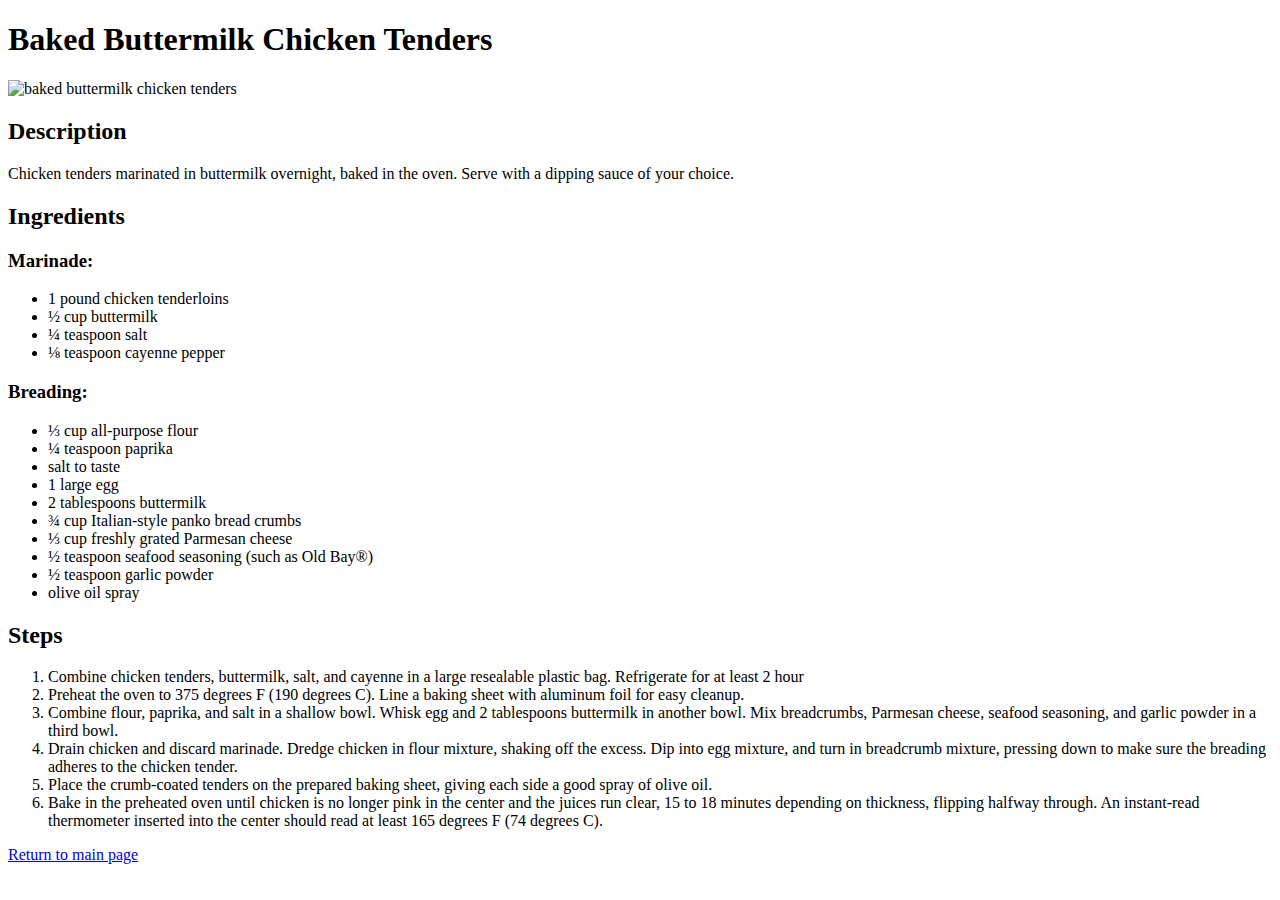
==== recipes/baked-buttermilk-chicken.html @ 5fb69dfd "Edit index for css and change file path for recipes" ====
<!DOCTYPE html>
<html lang="eng">
    <head>
        <meta charset="utf-8">
        <link rel="stylesheet" href="../style.css">
    </head>
    <body>
        <h1>Baked Buttermilk Chicken Tenders</h1>
        <img src="../img/baked-buttermilk-chicken.webp" alt="baked buttermilk chicken tenders">
        <h2>Description</h2>
        <p>Chicken tenders marinated in buttermilk overnight, baked in the oven. Serve with a dipping sauce of your choice.</p>
        <h2>Ingredients</h2>
        <h3>Marinade:</h3>
        <ul>
            <li>1 pound chicken tenderloins</li>
            <li>½ cup buttermilk</li>
            <li>¼ teaspoon salt</li>
            <li>⅛ teaspoon cayenne pepper</li>
        </ul>
        <h3>Breading:</h3>
        <ul>
            <li>⅓ cup all-purpose flour</li>
            <li>¼ teaspoon paprika</li>
            <li>salt to taste</li>
            <li>1 large egg</li>
            <li>2 tablespoons buttermilk</li>
            <li>¾ cup Italian-style panko bread crumbs</li>
            <li>⅓ cup freshly grated Parmesan cheese</li>
            <li>½ teaspoon seafood seasoning (such as Old Bay®)</li>
            <li>½ teaspoon garlic powder</li>
            <li>olive oil spray</li>
        </ul>
        <h2>Steps</h2>
        <ol>
            <li>Combine chicken tenders, buttermilk, salt, and cayenne in a large resealable plastic bag. Refrigerate for at least 2 hour</li>
            <li>Preheat the oven to 375 degrees F (190 degrees C). Line a baking sheet with aluminum foil for easy cleanup.</li>
            <li>Combine flour, paprika, and salt in a shallow bowl. Whisk egg and 2 tablespoons buttermilk in another bowl. Mix breadcrumbs, Parmesan cheese, seafood seasoning, and garlic powder in a third bowl.</li>
            <li>Drain chicken and discard marinade. Dredge chicken in flour mixture, shaking off the excess. Dip into egg mixture, and turn in breadcrumb mixture, pressing down to make sure the breading adheres to the chicken tender.</li>
            <li>Place the crumb-coated tenders on the prepared baking sheet, giving each side a good spray of olive oil.</li>
            <li>Bake in the preheated oven until chicken is no longer pink in the center and the juices run clear, 15 to 18 minutes depending on thickness, flipping halfway through. An instant-read thermometer inserted into the center should read at least 165 degrees F (74 degrees C).</li>
        </ol>
        <a href="../index.html">Return to main page</a>
    </body>
</html>
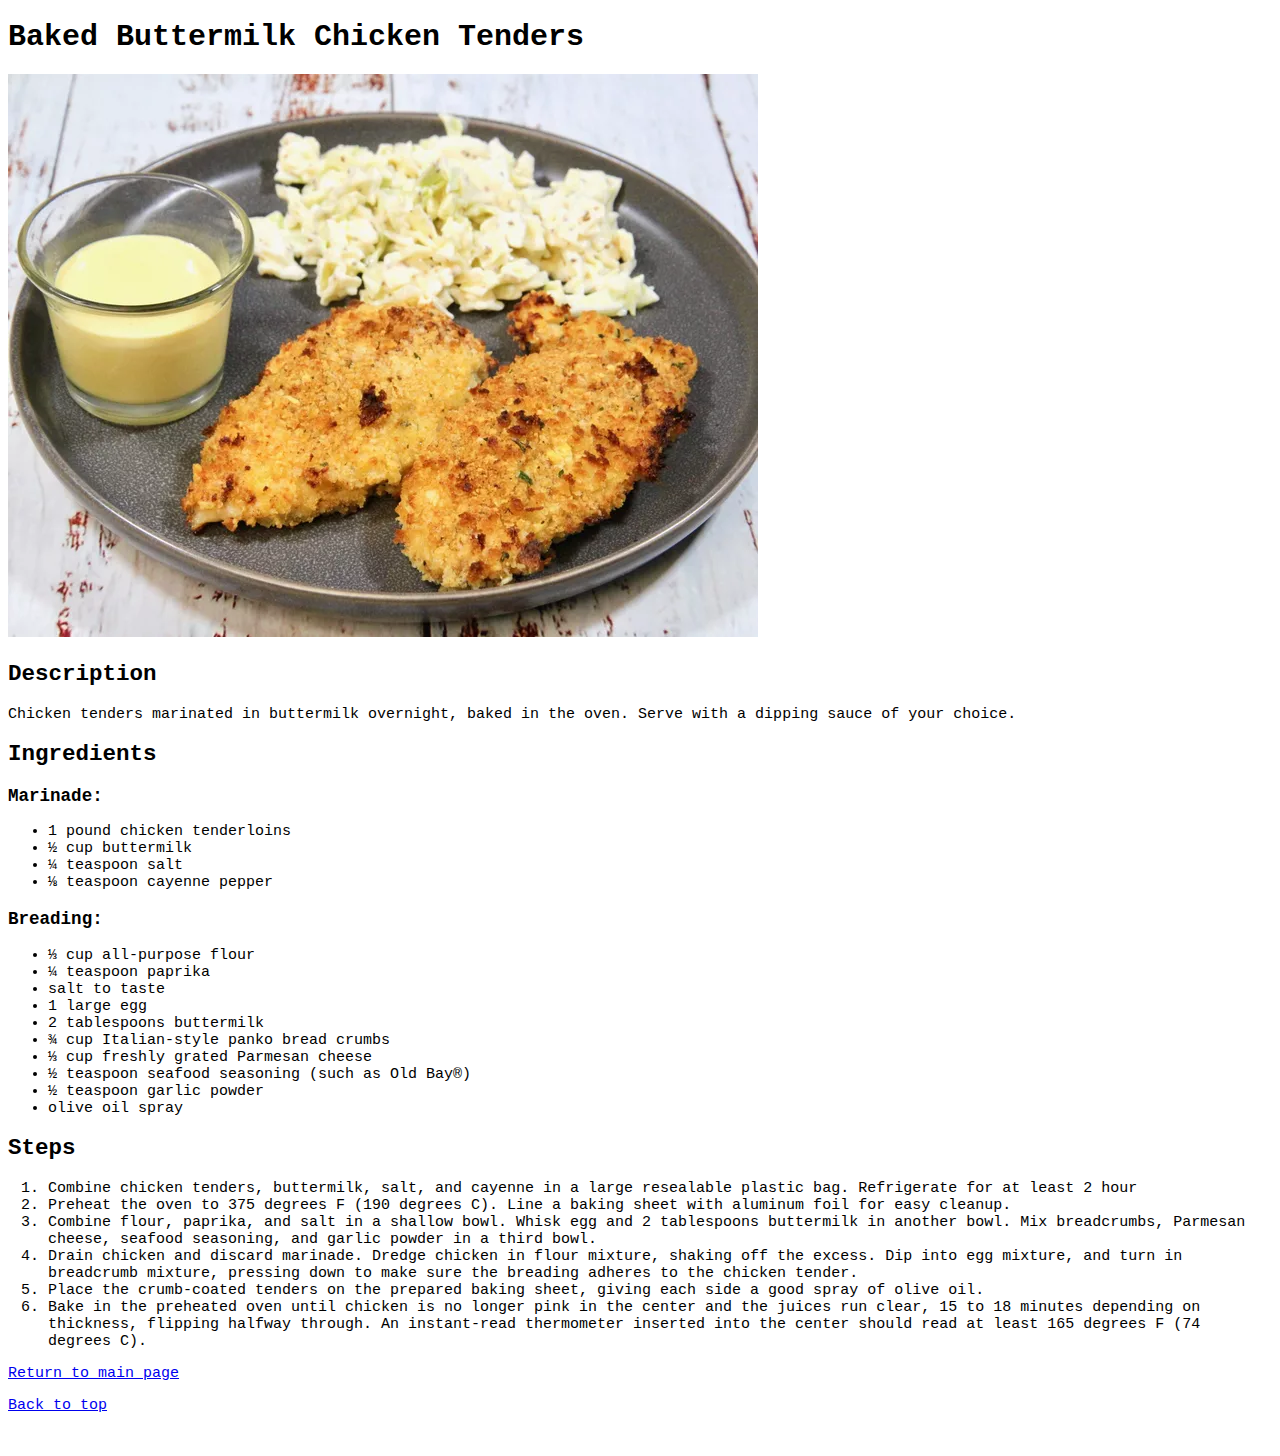
==== commit 2c36d061: "Add return to top link" ====
--- a/recipes/baked-buttermilk-chicken.html
+++ b/recipes/baked-buttermilk-chicken.html
@@ -5,7 +5,7 @@
         <link rel="stylesheet" href="../style.css">
     </head>
     <body>
-        <h1>Baked Buttermilk Chicken Tenders</h1>
+        <h1 id="header">Baked Buttermilk Chicken Tenders</h1>
         <img src="../img/baked-buttermilk-chicken.webp" alt="baked buttermilk chicken tenders">
         <h2>Description</h2>
         <p>Chicken tenders marinated in buttermilk overnight, baked in the oven. Serve with a dipping sauce of your choice.</p>
@@ -40,5 +40,6 @@
             <li>Bake in the preheated oven until chicken is no longer pink in the center and the juices run clear, 15 to 18 minutes depending on thickness, flipping halfway through. An instant-read thermometer inserted into the center should read at least 165 degrees F (74 degrees C).</li>
         </ol>
         <a href="../index.html">Return to main page</a>
+        <p><a href="#header">Back to top</a></p>
     </body>
 </html>--- a/style.css
+++ b/style.css
@@ -0,0 +1,17 @@
+#front {
+    text-align: center;
+    font-size: 40px;
+    color: rgb(80, 35, 17);
+}
+
+.front-img {
+    width: 1200px;
+    height: auto;
+}
+
+body {
+    font-family: monospace, sans-serif;
+    font-size: 15px;
+}
+
+
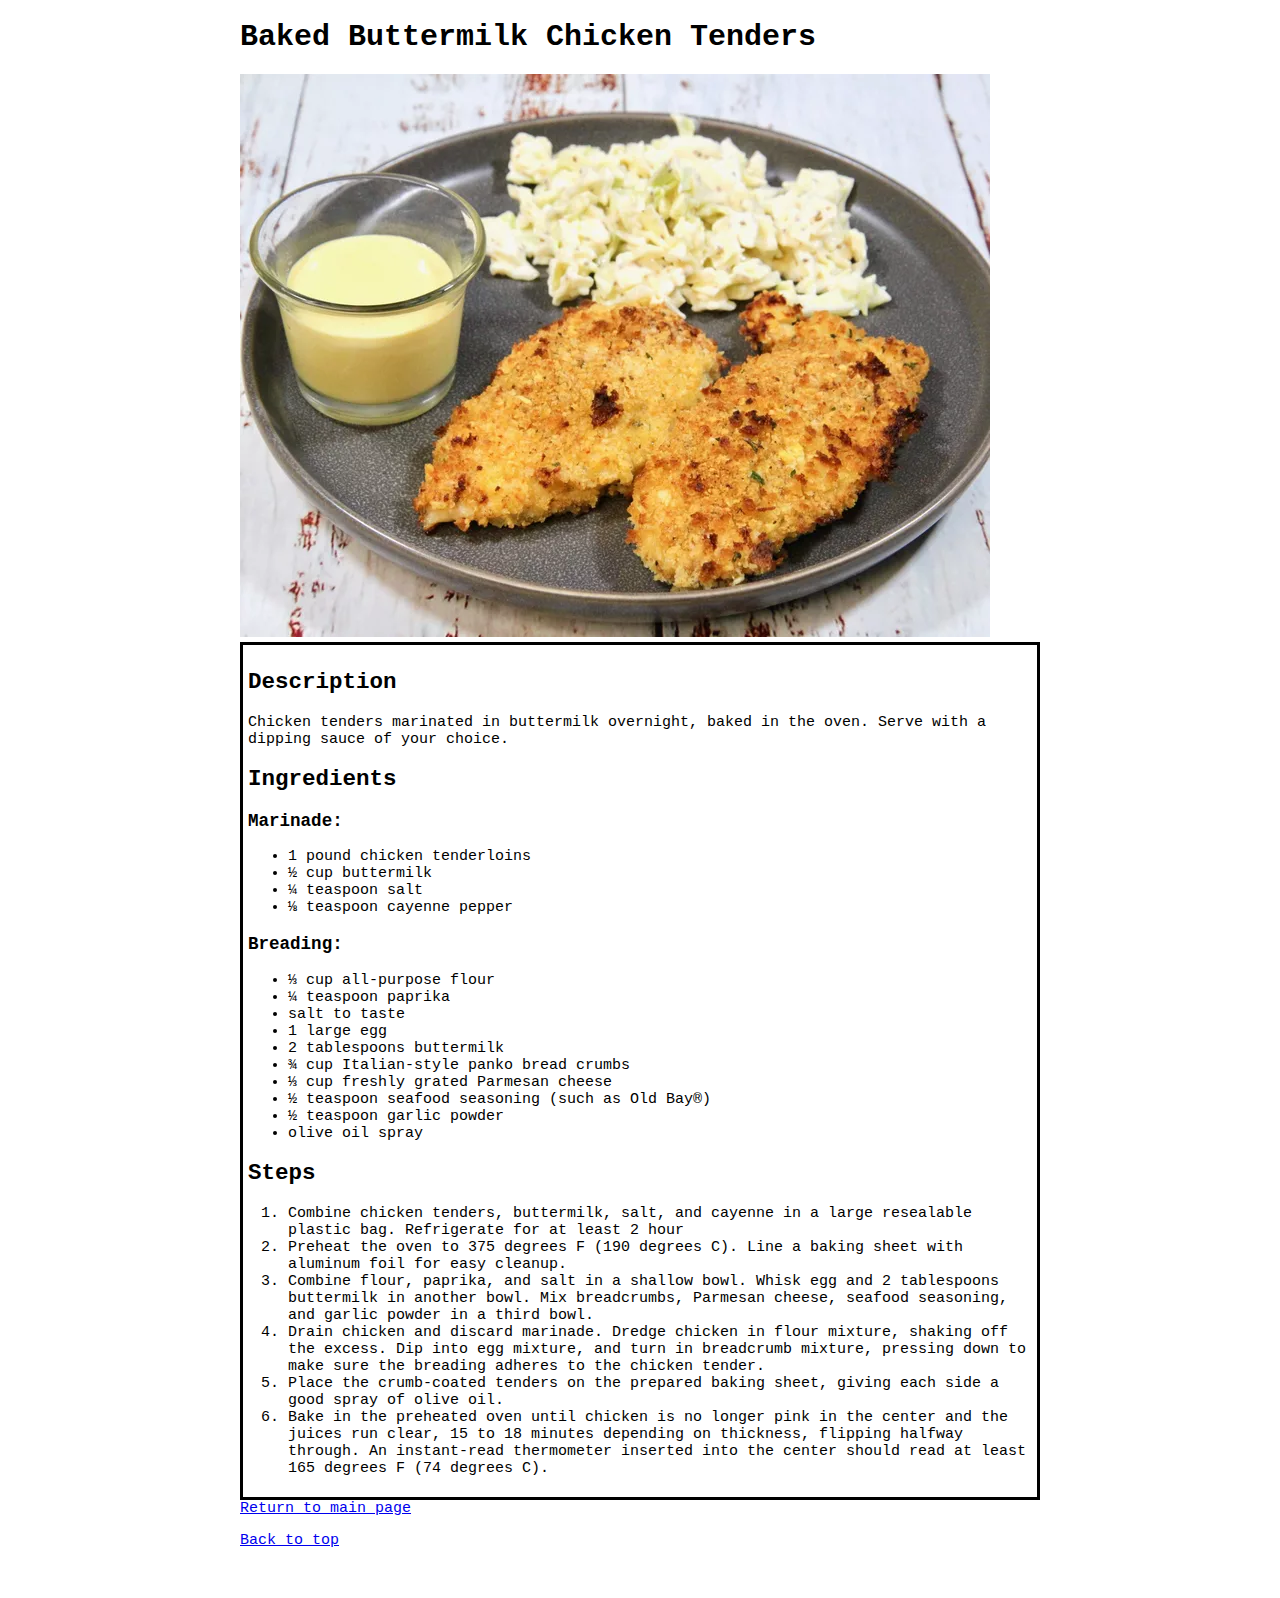
==== commit 0338a61f: "Add div tag to all main elements with border" ====
--- a/recipes/baked-buttermilk-chicken.html
+++ b/recipes/baked-buttermilk-chicken.html
@@ -1,14 +1,19 @@
 <!DOCTYPE html>
 <html lang="eng">
-    <head>
-        <meta charset="utf-8">
-        <link rel="stylesheet" href="../style.css">
-    </head>
-    <body>
-        <h1 id="header">Baked Buttermilk Chicken Tenders</h1>
-        <img src="../img/baked-buttermilk-chicken.webp" alt="baked buttermilk chicken tenders">
+
+<head>
+    <meta charset="utf-8">
+    <link rel="stylesheet" href="../style.css">
+</head>
+
+<body>
+    <h1 id="header">Baked Buttermilk Chicken Tenders</h1>
+    <img class="baked-chicken" src="../img/baked-buttermilk-chicken.webp" alt="baked buttermilk chicken tenders">
+    <div>
         <h2>Description</h2>
-        <p>Chicken tenders marinated in buttermilk overnight, baked in the oven. Serve with a dipping sauce of your choice.</p>
+        <p>Chicken tenders marinated in buttermilk overnight, baked in the oven. Serve with a dipping sauce of your
+            choice.
+        </p>
         <h2>Ingredients</h2>
         <h3>Marinade:</h3>
         <ul>
@@ -32,14 +37,29 @@
         </ul>
         <h2>Steps</h2>
         <ol>
-            <li>Combine chicken tenders, buttermilk, salt, and cayenne in a large resealable plastic bag. Refrigerate for at least 2 hour</li>
-            <li>Preheat the oven to 375 degrees F (190 degrees C). Line a baking sheet with aluminum foil for easy cleanup.</li>
-            <li>Combine flour, paprika, and salt in a shallow bowl. Whisk egg and 2 tablespoons buttermilk in another bowl. Mix breadcrumbs, Parmesan cheese, seafood seasoning, and garlic powder in a third bowl.</li>
-            <li>Drain chicken and discard marinade. Dredge chicken in flour mixture, shaking off the excess. Dip into egg mixture, and turn in breadcrumb mixture, pressing down to make sure the breading adheres to the chicken tender.</li>
-            <li>Place the crumb-coated tenders on the prepared baking sheet, giving each side a good spray of olive oil.</li>
-            <li>Bake in the preheated oven until chicken is no longer pink in the center and the juices run clear, 15 to 18 minutes depending on thickness, flipping halfway through. An instant-read thermometer inserted into the center should read at least 165 degrees F (74 degrees C).</li>
+            <li>Combine chicken tenders, buttermilk, salt, and cayenne in a large resealable plastic bag. Refrigerate
+                for at
+                least 2 hour</li>
+            <li>Preheat the oven to 375 degrees F (190 degrees C). Line a baking sheet with aluminum foil for easy
+                cleanup.
+            </li>
+            <li>Combine flour, paprika, and salt in a shallow bowl. Whisk egg and 2 tablespoons buttermilk in another
+                bowl.
+                Mix breadcrumbs, Parmesan cheese, seafood seasoning, and garlic powder in a third bowl.</li>
+            <li>Drain chicken and discard marinade. Dredge chicken in flour mixture, shaking off the excess. Dip into
+                egg
+                mixture, and turn in breadcrumb mixture, pressing down to make sure the breading adheres to the chicken
+                tender.</li>
+            <li>Place the crumb-coated tenders on the prepared baking sheet, giving each side a good spray of olive oil.
+            </li>
+            <li>Bake in the preheated oven until chicken is no longer pink in the center and the juices run clear, 15 to
+                18
+                minutes depending on thickness, flipping halfway through. An instant-read thermometer inserted into the
+                center should read at least 165 degrees F (74 degrees C).</li>
         </ol>
-        <a href="../index.html">Return to main page</a>
-        <p><a href="#header">Back to top</a></p>
-    </body>
+    </div>
+    <a href="../index.html">Return to main page</a>
+    <p><a href="#header">Back to top</a></p>
+</body>
+
 </html>--- a/style.css
+++ b/style.css
@@ -5,13 +5,34 @@
 }
 
 .front-img {
-    width: 1200px;
-    height: auto;
+    width: 800px;
 }
 
 body {
     font-family: monospace, sans-serif;
     font-size: 15px;
+    width: 800px;
+    margin: 0 auto;
 }
 
+.fried-chicken {
+    width: 800px;
+}
 
+.baked-chicken,
+.moroccan-chicken {
+    width: 750px;
+}
+
+.king-ranch {
+    width: 384px;
+}
+
+img {
+    height: auto;
+}
+
+div {
+    border: 3px solid black;
+    padding: 5px;
+}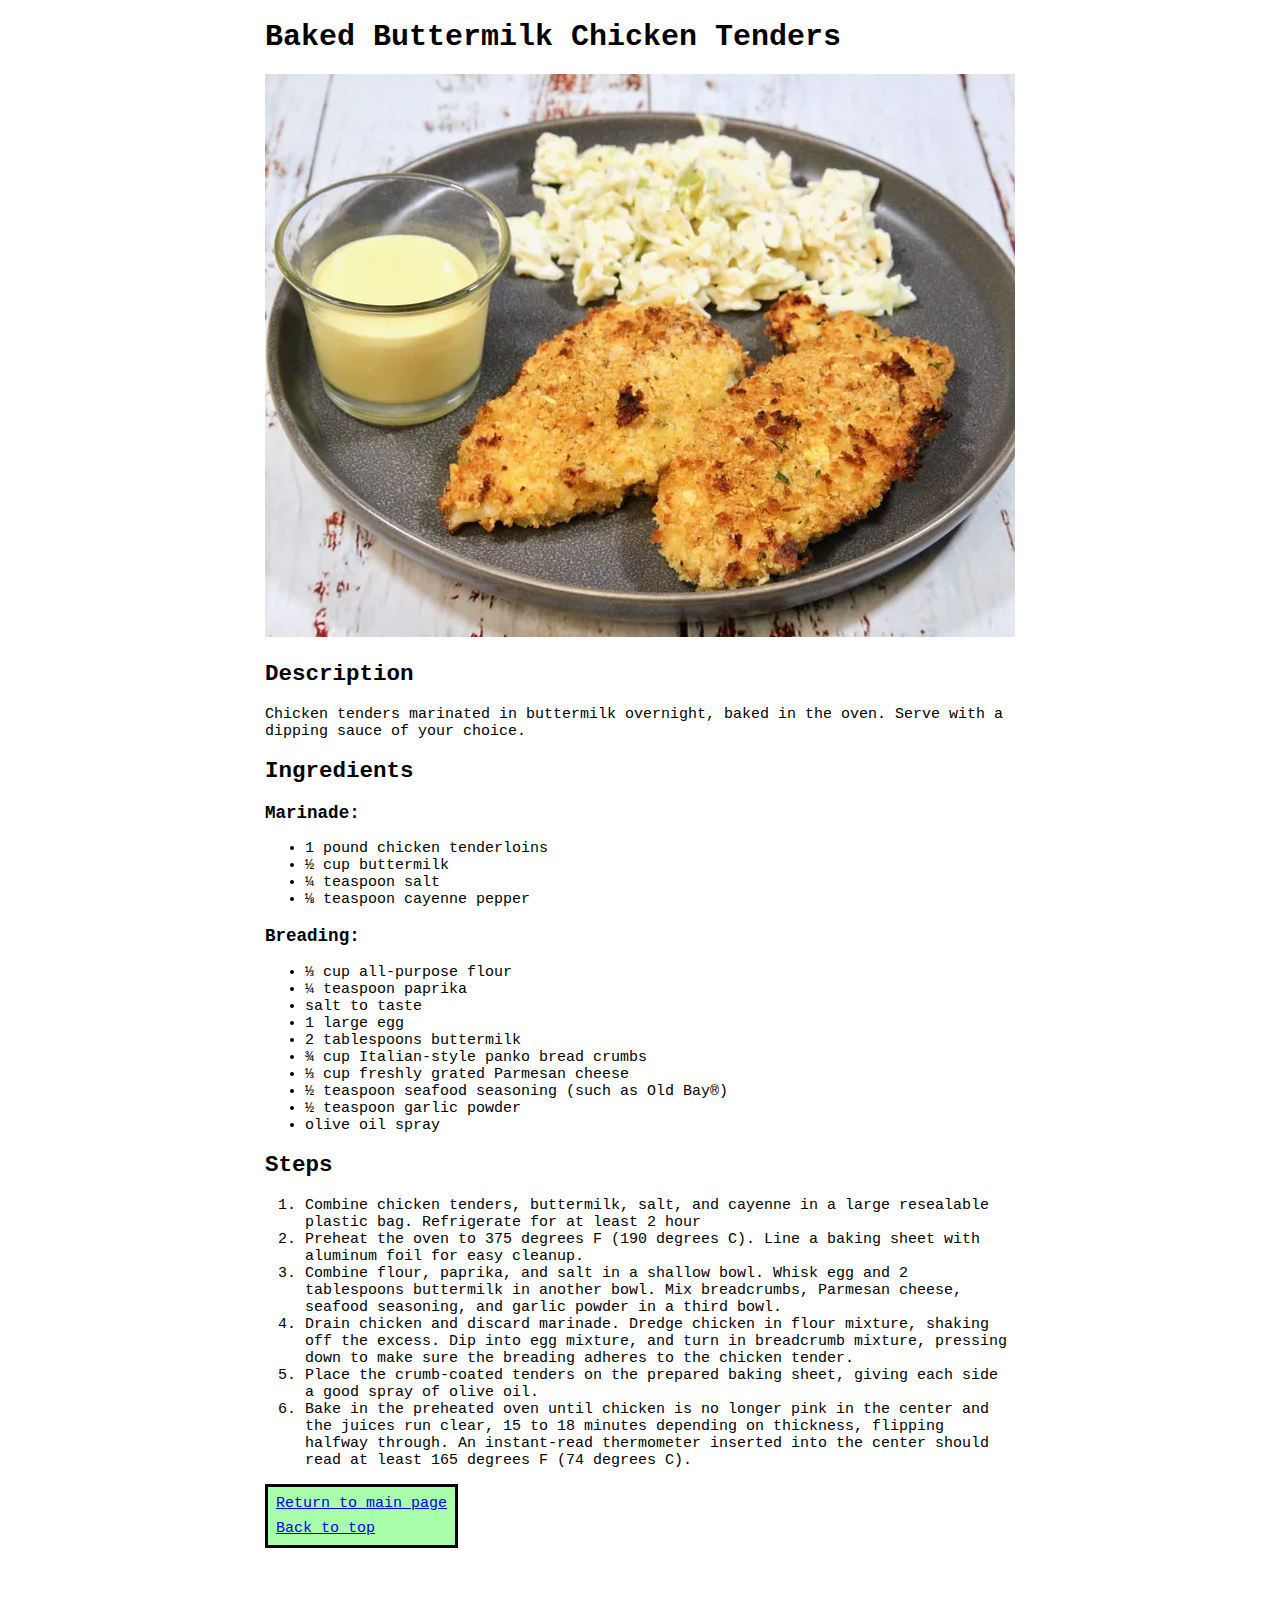
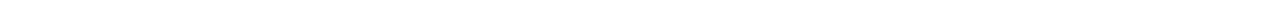
==== commit a0b49b1c: "Add border + bg to footer links" ====
--- a/recipes/baked-buttermilk-chicken.html
+++ b/recipes/baked-buttermilk-chicken.html
@@ -58,8 +58,10 @@
                 center should read at least 165 degrees F (74 degrees C).</li>
         </ol>
     </div>
-    <a href="../index.html">Return to main page</a>
-    <p><a href="#header">Back to top</a></p>
+    <div class="links-container">
+        <a href="../index.html">Return to main page</a>
+        <p><a href="#header">Back to top</a></p>
+    </div>
 </body>
 
 </html>--- a/style.css
+++ b/style.css
@@ -1,7 +1,7 @@
 #front {
     text-align: center;
     font-size: 40px;
-    color: rgb(80, 35, 17);
+    color: rgba(80, 35, 17);
 }
 
 .front-img {
@@ -11,7 +11,7 @@
 body {
     font-family: monospace, sans-serif;
     font-size: 15px;
-    width: 800px;
+    max-width: 750px;
     margin: 0 auto;
 }
 
@@ -31,8 +31,18 @@
 img {
     height: auto;
 }
+* {
+    box-sizing: border-box;
+}
 
-div {
+.links-container {
     border: 3px solid black;
-    padding: 5px;
+    margin: 0 0 30px 0;
+    padding: 8px;
+    display: inline-block;
+    background-color: rgba(149, 255, 149, 0.808);
+}
+
+div.links-container > p {
+    margin: 8px 0 0 0;
 }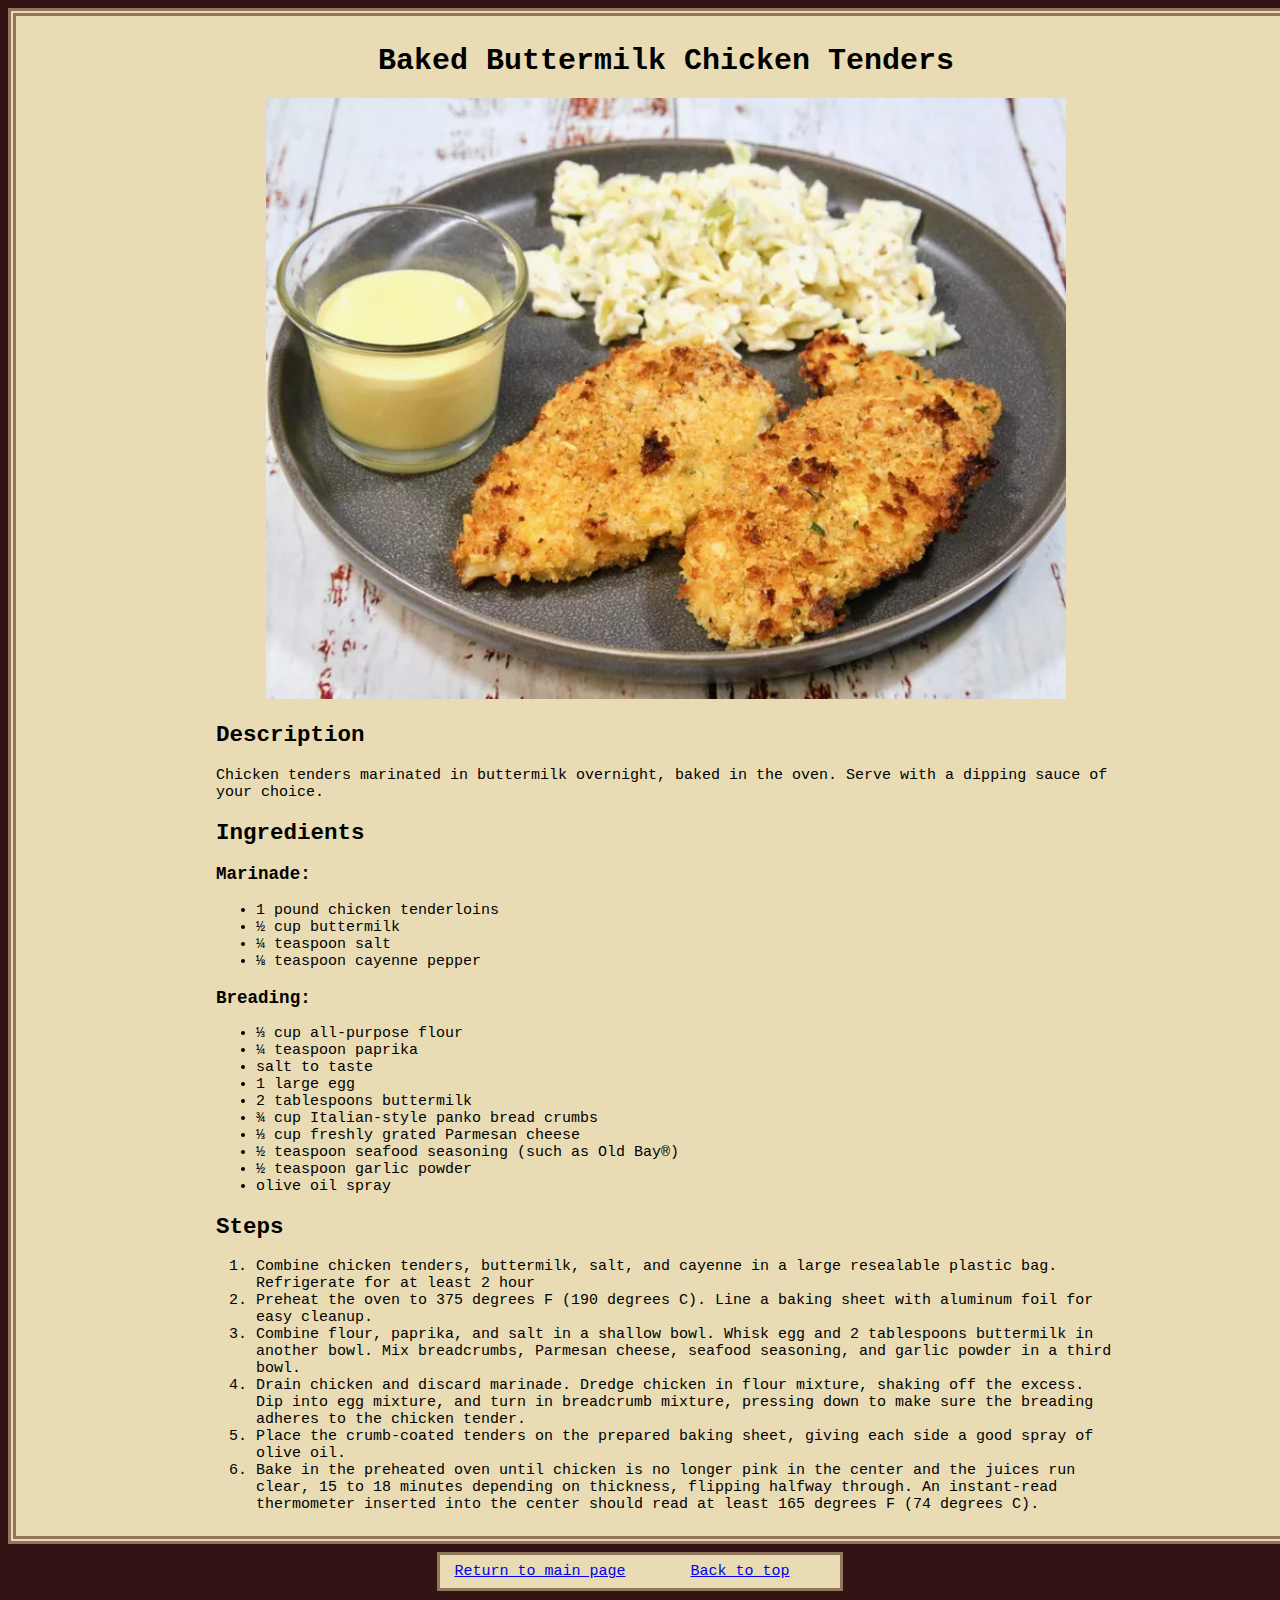
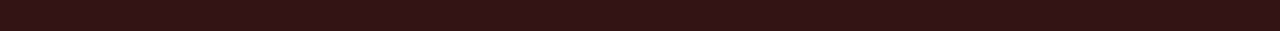
==== commit 365989c9: "Apply style to all other recipes" ====
--- a/recipes/baked-buttermilk-chicken.html
+++ b/recipes/baked-buttermilk-chicken.html
@@ -7,9 +7,11 @@
 </head>
 
 <body>
-    <h1 id="header">Baked Buttermilk Chicken Tenders</h1>
-    <img class="baked-chicken" src="../img/baked-buttermilk-chicken.webp" alt="baked buttermilk chicken tenders">
-    <div>
+    <div class="recipe-container">
+        <h1 id="header">Baked Buttermilk Chicken Tenders</h1>
+        <div class="img-container">
+            <div><img src="../img/baked-buttermilk-chicken.webp" alt="baked buttermilk chicken tenders"></div>
+        </div>
         <h2>Description</h2>
         <p>Chicken tenders marinated in buttermilk overnight, baked in the oven. Serve with a dipping sauce of your
             choice.
@@ -59,8 +61,8 @@
         </ol>
     </div>
     <div class="links-container">
-        <a href="../index.html">Return to main page</a>
-        <p><a href="#header">Back to top</a></p>
+        <div class="return-main"><a href="../index.html">Return to main page</a></div>
+        <div class="back-top"><a href="#header">Back to top</a></div>
     </div>
 </body>
 
--- a/style.css
+++ b/style.css
@@ -1,21 +1,25 @@
-#front {
-    text-align: center;
-    font-size: 40px;
-    color: rgba(80, 35, 17);
-}
-
-.front-img {
-    width: 800px;
+html {
+    background-color: rgb(51, 20, 20);
+    box-sizing: border-box;
 }
 
 body {
     font-family: monospace, sans-serif;
     font-size: 15px;
-    max-width: 750px;
-    margin: 0 auto;
 }
 
-.fried-chicken {
+.front {
+    text-align: center;
+    font-size: 40px;
+    color: rgb(80, 35, 17);
+}
+
+.img-container {
+    display: flex;
+    justify-content: center;
+}
+
+div>img {
     width: 800px;
 }
 
@@ -31,18 +35,41 @@
 img {
     height: auto;
 }
-* {
-    box-sizing: border-box;
+
+.links-container {
+    border: 3px solid rgb(146, 118, 92);
+    width: 400px;
+    margin: 8px auto 0 auto;
+    display: flex;
+    background-color: rgb(233, 220, 180);
 }
 
-.links-container {
-    border: 3px solid black;
-    margin: 0 0 30px 0;
+.return-main,
+.back-top {
+    flex: 1;
     padding: 8px;
-    display: inline-block;
-    background-color: rgba(149, 255, 149, 0.808);
+    text-align: center;
 }
 
-div.links-container > p {
-    margin: 8px 0 0 0;
+.links-container.main {
+    width: 200px;
+}
+
+.back-top-front {
+    text-align: center;
+    padding: 8px;
+    margin: 0 auto;
+}
+
+
+.recipe-container {
+    border: 8px double rgb(146, 118, 92);
+    background-color: rgb(233, 220, 180);
+    padding: 8px 200px;
+    width: 900px;
+    margin: 0 auto;
+}
+
+#header {
+    text-align: center;
 }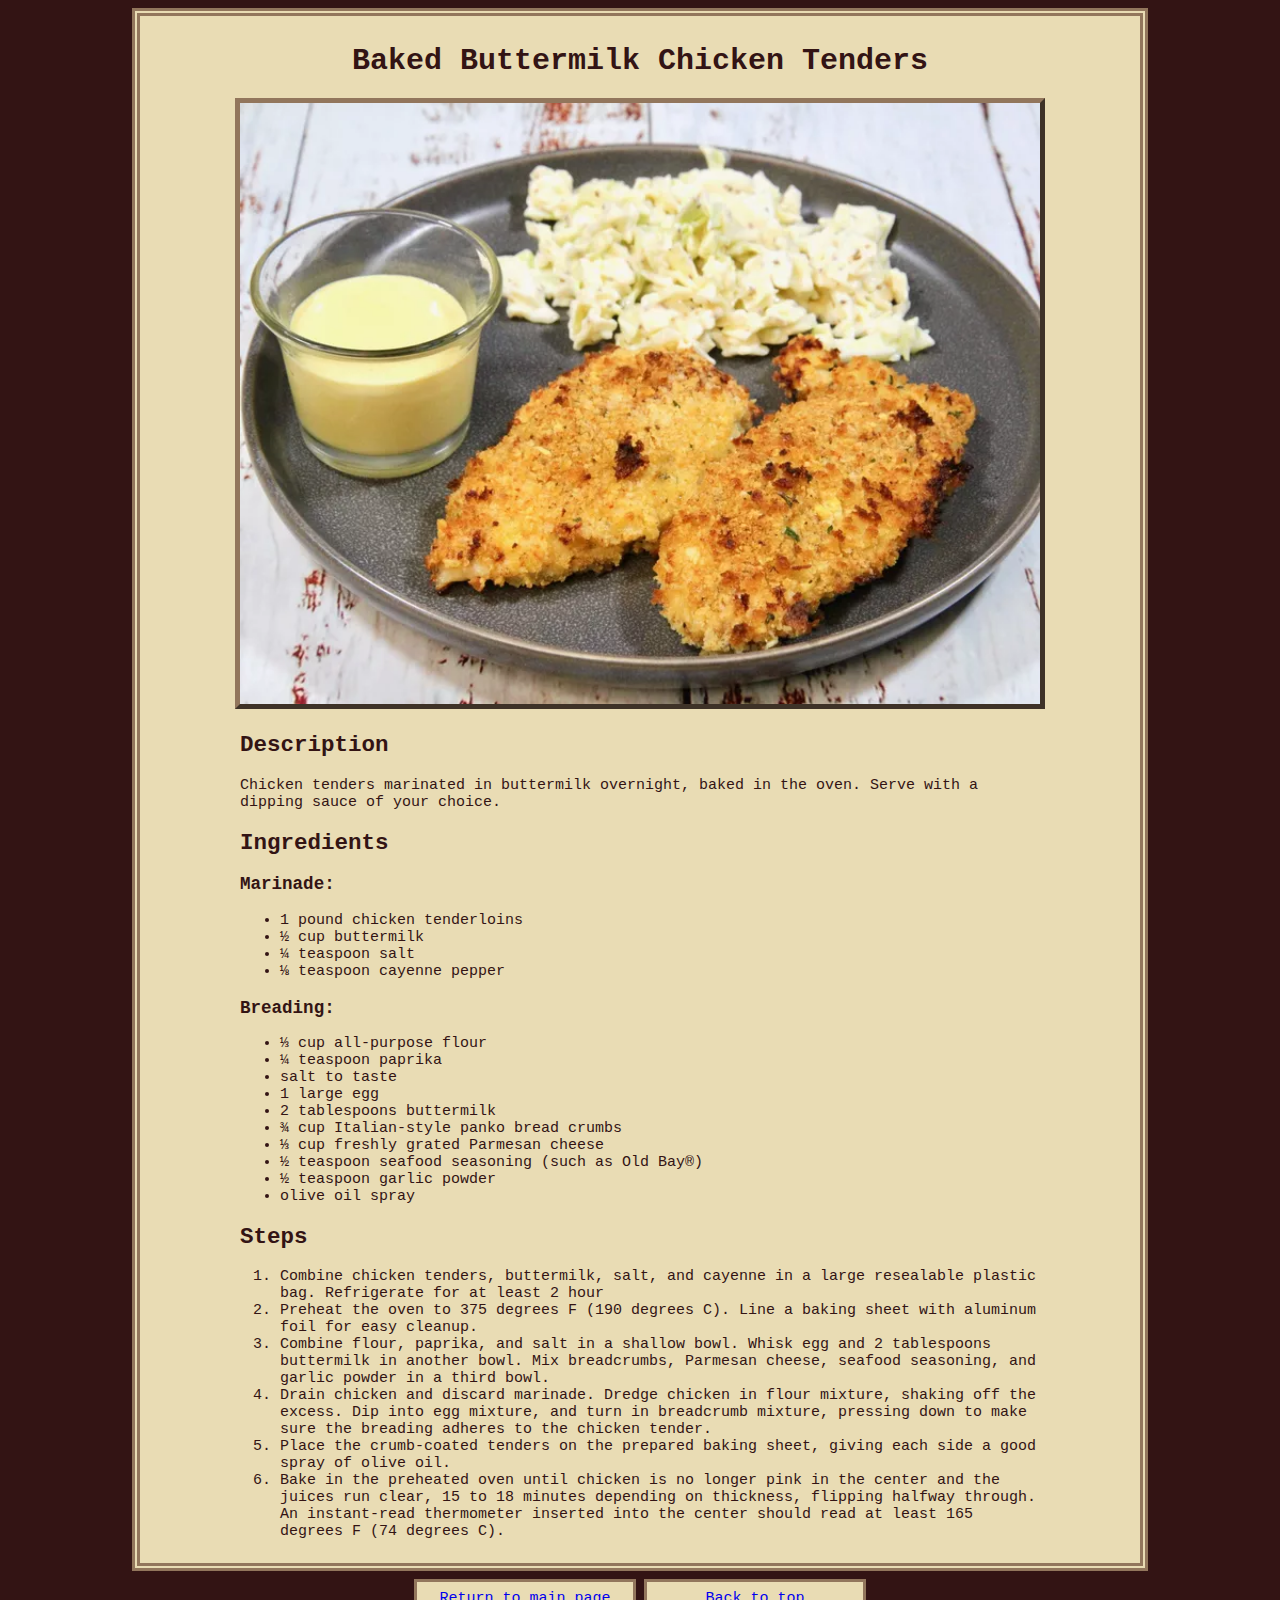
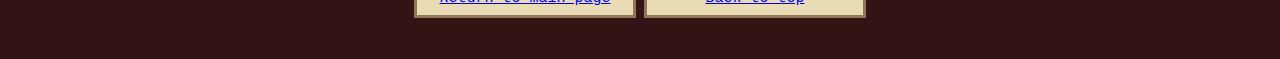
==== commit 952f90b4: "Properly implemented flexbox into containers" ====
--- a/recipes/baked-buttermilk-chicken.html
+++ b/recipes/baked-buttermilk-chicken.html
@@ -7,62 +7,71 @@
 </head>
 
 <body>
-    <div class="recipe-container">
-        <h1 id="header">Baked Buttermilk Chicken Tenders</h1>
-        <div class="img-container">
-            <div><img src="../img/baked-buttermilk-chicken.webp" alt="baked buttermilk chicken tenders"></div>
+    <div class="content-container">
+        <div class="recipe-container">
+            <h1 id="header">Baked Buttermilk Chicken Tenders</h1>
+            <div class="img-container">
+                <div><img src="../img/baked-buttermilk-chicken.webp" alt="baked buttermilk chicken tenders"></div>
+            </div>
+            <h2>Description</h2>
+            <p>Chicken tenders marinated in buttermilk overnight, baked in the oven. Serve with a dipping sauce of your
+                choice.
+            </p>
+            <h2>Ingredients</h2>
+            <h3>Marinade:</h3>
+            <ul>
+                <li>1 pound chicken tenderloins</li>
+                <li>½ cup buttermilk</li>
+                <li>¼ teaspoon salt</li>
+                <li>⅛ teaspoon cayenne pepper</li>
+            </ul>
+            <h3>Breading:</h3>
+            <ul>
+                <li>⅓ cup all-purpose flour</li>
+                <li>¼ teaspoon paprika</li>
+                <li>salt to taste</li>
+                <li>1 large egg</li>
+                <li>2 tablespoons buttermilk</li>
+                <li>¾ cup Italian-style panko bread crumbs</li>
+                <li>⅓ cup freshly grated Parmesan cheese</li>
+                <li>½ teaspoon seafood seasoning (such as Old Bay®)</li>
+                <li>½ teaspoon garlic powder</li>
+                <li>olive oil spray</li>
+            </ul>
+            <h2>Steps</h2>
+            <ol>
+                <li>Combine chicken tenders, buttermilk, salt, and cayenne in a large resealable plastic bag.
+                    Refrigerate
+                    for at
+                    least 2 hour</li>
+                <li>Preheat the oven to 375 degrees F (190 degrees C). Line a baking sheet with aluminum foil for easy
+                    cleanup.
+                </li>
+                <li>Combine flour, paprika, and salt in a shallow bowl. Whisk egg and 2 tablespoons buttermilk in
+                    another
+                    bowl.
+                    Mix breadcrumbs, Parmesan cheese, seafood seasoning, and garlic powder in a third bowl.</li>
+                <li>Drain chicken and discard marinade. Dredge chicken in flour mixture, shaking off the excess. Dip
+                    into
+                    egg
+                    mixture, and turn in breadcrumb mixture, pressing down to make sure the breading adheres to the
+                    chicken
+                    tender.</li>
+                <li>Place the crumb-coated tenders on the prepared baking sheet, giving each side a good spray of olive
+                    oil.
+                </li>
+                <li>Bake in the preheated oven until chicken is no longer pink in the center and the juices run clear,
+                    15 to
+                    18
+                    minutes depending on thickness, flipping halfway through. An instant-read thermometer inserted into
+                    the
+                    center should read at least 165 degrees F (74 degrees C).</li>
+            </ol>
         </div>
-        <h2>Description</h2>
-        <p>Chicken tenders marinated in buttermilk overnight, baked in the oven. Serve with a dipping sauce of your
-            choice.
-        </p>
-        <h2>Ingredients</h2>
-        <h3>Marinade:</h3>
-        <ul>
-            <li>1 pound chicken tenderloins</li>
-            <li>½ cup buttermilk</li>
-            <li>¼ teaspoon salt</li>
-            <li>⅛ teaspoon cayenne pepper</li>
-        </ul>
-        <h3>Breading:</h3>
-        <ul>
-            <li>⅓ cup all-purpose flour</li>
-            <li>¼ teaspoon paprika</li>
-            <li>salt to taste</li>
-            <li>1 large egg</li>
-            <li>2 tablespoons buttermilk</li>
-            <li>¾ cup Italian-style panko bread crumbs</li>
-            <li>⅓ cup freshly grated Parmesan cheese</li>
-            <li>½ teaspoon seafood seasoning (such as Old Bay®)</li>
-            <li>½ teaspoon garlic powder</li>
-            <li>olive oil spray</li>
-        </ul>
-        <h2>Steps</h2>
-        <ol>
-            <li>Combine chicken tenders, buttermilk, salt, and cayenne in a large resealable plastic bag. Refrigerate
-                for at
-                least 2 hour</li>
-            <li>Preheat the oven to 375 degrees F (190 degrees C). Line a baking sheet with aluminum foil for easy
-                cleanup.
-            </li>
-            <li>Combine flour, paprika, and salt in a shallow bowl. Whisk egg and 2 tablespoons buttermilk in another
-                bowl.
-                Mix breadcrumbs, Parmesan cheese, seafood seasoning, and garlic powder in a third bowl.</li>
-            <li>Drain chicken and discard marinade. Dredge chicken in flour mixture, shaking off the excess. Dip into
-                egg
-                mixture, and turn in breadcrumb mixture, pressing down to make sure the breading adheres to the chicken
-                tender.</li>
-            <li>Place the crumb-coated tenders on the prepared baking sheet, giving each side a good spray of olive oil.
-            </li>
-            <li>Bake in the preheated oven until chicken is no longer pink in the center and the juices run clear, 15 to
-                18
-                minutes depending on thickness, flipping halfway through. An instant-read thermometer inserted into the
-                center should read at least 165 degrees F (74 degrees C).</li>
-        </ol>
-    </div>
-    <div class="links-container">
-        <div class="return-main"><a href="../index.html">Return to main page</a></div>
-        <div class="back-top"><a href="#header">Back to top</a></div>
+        <div class="links-container">
+            <div class="return-main"><a href="../index.html">Return to main page</a></div>
+            <div class="back-top"><a href="#header">Back to top</a></div>
+        </div>
     </div>
 </body>
 
--- a/style.css
+++ b/style.css
@@ -11,7 +11,7 @@
 .front {
     text-align: center;
     font-size: 40px;
-    color: rgb(80, 35, 17);
+    color: rgb(51, 20, 20);
 }
 
 .img-container {
@@ -21,11 +21,8 @@
 
 div>img {
     width: 800px;
-}
-
-.baked-chicken,
-.moroccan-chicken {
-    width: 750px;
+    border: 5px rgb(146, 118, 92);
+    border-style: outset;
 }
 
 .king-ranch {
@@ -36,40 +33,40 @@
     height: auto;
 }
 
-.links-container {
-    border: 3px solid rgb(146, 118, 92);
-    width: 400px;
-    margin: 8px auto 0 auto;
-    display: flex;
-    background-color: rgb(233, 220, 180);
-}
-
 .return-main,
 .back-top {
-    flex: 1;
+    border: 3px solid rgb(146, 118, 92);
+    background-color: rgb(233, 220, 180);
     padding: 8px;
     text-align: center;
-}
-
-.links-container.main {
     width: 200px;
 }
 
-.back-top-front {
-    text-align: center;
-    padding: 8px;
-    margin: 0 auto;
+.back-top.main {
+    width: 120px;
 }
 
+.links-container {
+    display: flex;
+    justify-content: center;
+    gap: 8px;
+}
 
 .recipe-container {
     border: 8px double rgb(146, 118, 92);
     background-color: rgb(233, 220, 180);
-    padding: 8px 200px;
-    width: 900px;
-    margin: 0 auto;
+    color: rgb(51, 20, 20);
+    padding: 8px 100px;
+    width: 800px;
+    align-self: center;
 }
 
 #header {
     text-align: center;
+}
+
+.content-container {
+    display: flex;
+    flex-direction: column;
+    gap: 8px;
 }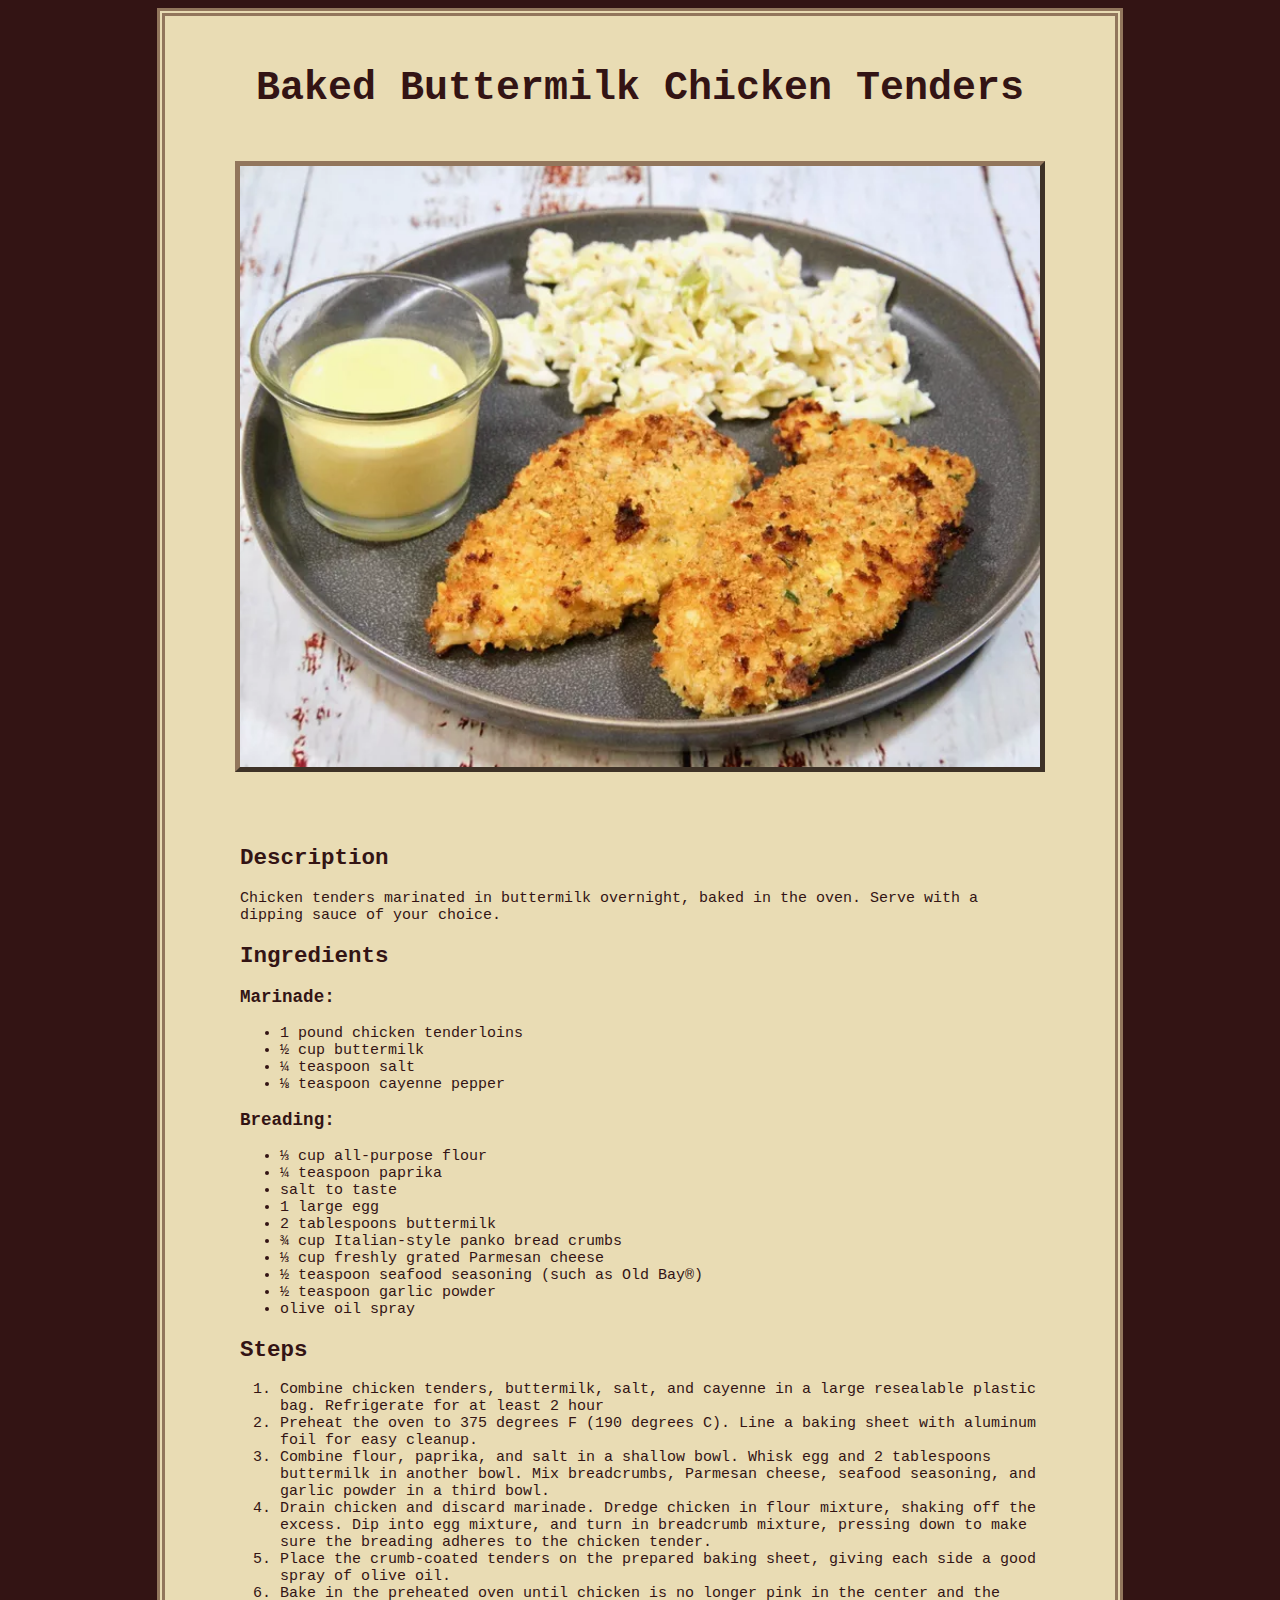
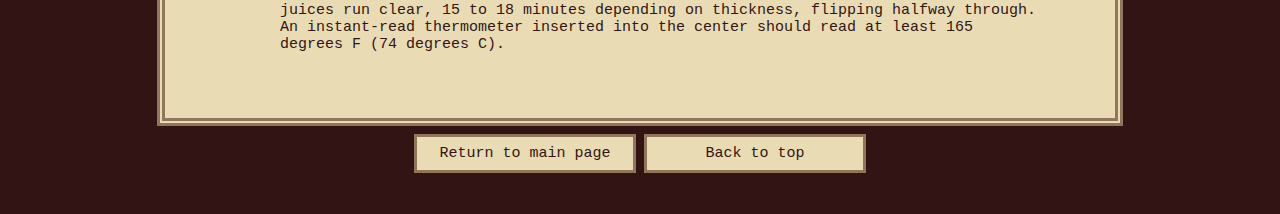
==== commit 146d1402: "Add pending style changes to other recipes" ====
--- a/recipes/baked-buttermilk-chicken.html
+++ b/recipes/baked-buttermilk-chicken.html
@@ -9,64 +9,71 @@
 <body>
     <div class="content-container">
         <div class="recipe-container">
-            <h1 id="header">Baked Buttermilk Chicken Tenders</h1>
+            <div id="header" class="title">Baked Buttermilk Chicken Tenders</div>
             <div class="img-container">
                 <div><img src="../img/baked-buttermilk-chicken.webp" alt="baked buttermilk chicken tenders"></div>
             </div>
-            <h2>Description</h2>
-            <p>Chicken tenders marinated in buttermilk overnight, baked in the oven. Serve with a dipping sauce of your
-                choice.
-            </p>
-            <h2>Ingredients</h2>
-            <h3>Marinade:</h3>
-            <ul>
-                <li>1 pound chicken tenderloins</li>
-                <li>½ cup buttermilk</li>
-                <li>¼ teaspoon salt</li>
-                <li>⅛ teaspoon cayenne pepper</li>
-            </ul>
-            <h3>Breading:</h3>
-            <ul>
-                <li>⅓ cup all-purpose flour</li>
-                <li>¼ teaspoon paprika</li>
-                <li>salt to taste</li>
-                <li>1 large egg</li>
-                <li>2 tablespoons buttermilk</li>
-                <li>¾ cup Italian-style panko bread crumbs</li>
-                <li>⅓ cup freshly grated Parmesan cheese</li>
-                <li>½ teaspoon seafood seasoning (such as Old Bay®)</li>
-                <li>½ teaspoon garlic powder</li>
-                <li>olive oil spray</li>
-            </ul>
-            <h2>Steps</h2>
-            <ol>
-                <li>Combine chicken tenders, buttermilk, salt, and cayenne in a large resealable plastic bag.
-                    Refrigerate
-                    for at
-                    least 2 hour</li>
-                <li>Preheat the oven to 375 degrees F (190 degrees C). Line a baking sheet with aluminum foil for easy
-                    cleanup.
-                </li>
-                <li>Combine flour, paprika, and salt in a shallow bowl. Whisk egg and 2 tablespoons buttermilk in
-                    another
-                    bowl.
-                    Mix breadcrumbs, Parmesan cheese, seafood seasoning, and garlic powder in a third bowl.</li>
-                <li>Drain chicken and discard marinade. Dredge chicken in flour mixture, shaking off the excess. Dip
-                    into
-                    egg
-                    mixture, and turn in breadcrumb mixture, pressing down to make sure the breading adheres to the
-                    chicken
-                    tender.</li>
-                <li>Place the crumb-coated tenders on the prepared baking sheet, giving each side a good spray of olive
-                    oil.
-                </li>
-                <li>Bake in the preheated oven until chicken is no longer pink in the center and the juices run clear,
-                    15 to
-                    18
-                    minutes depending on thickness, flipping halfway through. An instant-read thermometer inserted into
-                    the
-                    center should read at least 165 degrees F (74 degrees C).</li>
-            </ol>
+            <div class="recipe">
+                <h2>Description</h2>
+                <p>Chicken tenders marinated in buttermilk overnight, baked in the oven. Serve with a dipping sauce of
+                    your
+                    choice.
+                </p>
+                <h2>Ingredients</h2>
+                <h3>Marinade:</h3>
+                <ul>
+                    <li>1 pound chicken tenderloins</li>
+                    <li>½ cup buttermilk</li>
+                    <li>¼ teaspoon salt</li>
+                    <li>⅛ teaspoon cayenne pepper</li>
+                </ul>
+                <h3>Breading:</h3>
+                <ul>
+                    <li>⅓ cup all-purpose flour</li>
+                    <li>¼ teaspoon paprika</li>
+                    <li>salt to taste</li>
+                    <li>1 large egg</li>
+                    <li>2 tablespoons buttermilk</li>
+                    <li>¾ cup Italian-style panko bread crumbs</li>
+                    <li>⅓ cup freshly grated Parmesan cheese</li>
+                    <li>½ teaspoon seafood seasoning (such as Old Bay®)</li>
+                    <li>½ teaspoon garlic powder</li>
+                    <li>olive oil spray</li>
+                </ul>
+                <h2>Steps</h2>
+                <ol>
+                    <li>Combine chicken tenders, buttermilk, salt, and cayenne in a large resealable plastic bag.
+                        Refrigerate
+                        for at
+                        least 2 hour</li>
+                    <li>Preheat the oven to 375 degrees F (190 degrees C). Line a baking sheet with aluminum foil for
+                        easy
+                        cleanup.
+                    </li>
+                    <li>Combine flour, paprika, and salt in a shallow bowl. Whisk egg and 2 tablespoons buttermilk in
+                        another
+                        bowl.
+                        Mix breadcrumbs, Parmesan cheese, seafood seasoning, and garlic powder in a third bowl.</li>
+                    <li>Drain chicken and discard marinade. Dredge chicken in flour mixture, shaking off the excess. Dip
+                        into
+                        egg
+                        mixture, and turn in breadcrumb mixture, pressing down to make sure the breading adheres to the
+                        chicken
+                        tender.</li>
+                    <li>Place the crumb-coated tenders on the prepared baking sheet, giving each side a good spray of
+                        olive
+                        oil.
+                    </li>
+                    <li>Bake in the preheated oven until chicken is no longer pink in the center and the juices run
+                        clear,
+                        15 to
+                        18
+                        minutes depending on thickness, flipping halfway through. An instant-read thermometer inserted
+                        into
+                        the
+                        center should read at least 165 degrees F (74 degrees C).</li>
+                </ol>
+            </div>
         </div>
         <div class="links-container">
             <div class="return-main"><a href="../index.html">Return to main page</a></div>
--- a/style.css
+++ b/style.css
@@ -1,4 +1,5 @@
-html {
+html,
+body {
     background-color: rgb(51, 20, 20);
     box-sizing: border-box;
 }
@@ -6,17 +7,12 @@
 body {
     font-family: monospace, sans-serif;
     font-size: 15px;
+    display: flex;
+    justify-content: center;
 }
 
-.front {
-    text-align: center;
-    font-size: 40px;
-    color: rgb(51, 20, 20);
-}
-
-.img-container {
-    display: flex;
-    justify-content: center;
+#front-title {
+    font-size: 50px;
 }
 
 div>img {
@@ -53,20 +49,77 @@
 }
 
 .recipe-container {
+    display: flex;
+    flex-direction: column;
     border: 8px double rgb(146, 118, 92);
     background-color: rgb(233, 220, 180);
     color: rgb(51, 20, 20);
-    padding: 8px 100px;
-    width: 800px;
-    align-self: center;
+    padding: 50px 70px;
+    align-items: center;
+    gap: 50px;
 }
 
-#header {
-    text-align: center;
+.recipe-container>.recipe {
+    width: 800px;
 }
 
 .content-container {
     display: flex;
     flex-direction: column;
     gap: 8px;
+}
+
+a {
+    text-decoration: none;
+    color: rgb(51, 20, 20);
+}
+
+.recipe-list {
+    font-weight: bold;
+    list-style: none;
+    margin: 0;
+    padding: 0;
+    display: flex;
+    gap: 16px;
+    flex-wrap: wrap;
+    justify-content: center;
+}
+
+.recipe-list-container {
+    display: flex;
+    flex-direction: column;
+    align-items: center;
+    width: 778px;
+    padding: 12px;
+    border: 5px double rgb(146, 118, 92);
+}
+
+.recipe-list>li {
+    width: 300px;
+    /* height: 300px; */
+    /* border: 3px solid black; */
+    text-align: center;
+    padding: 8px;
+}
+
+.recipe-list>li>img {
+    height: 160px;
+    width: auto;
+    margin-top: 10px;
+    border: 3px rgb(146, 118, 92);
+    border-style: outset;
+}
+
+.recipe-list-title {
+    font-size: 20px;
+    font-weight: bold;
+    margin-bottom: 20px;
+}
+
+.title {
+    font-size: 40px;
+    font-weight: 900;
+    color: rgb(51, 20, 20);
+    margin: 0;
+    padding: 0;
 }